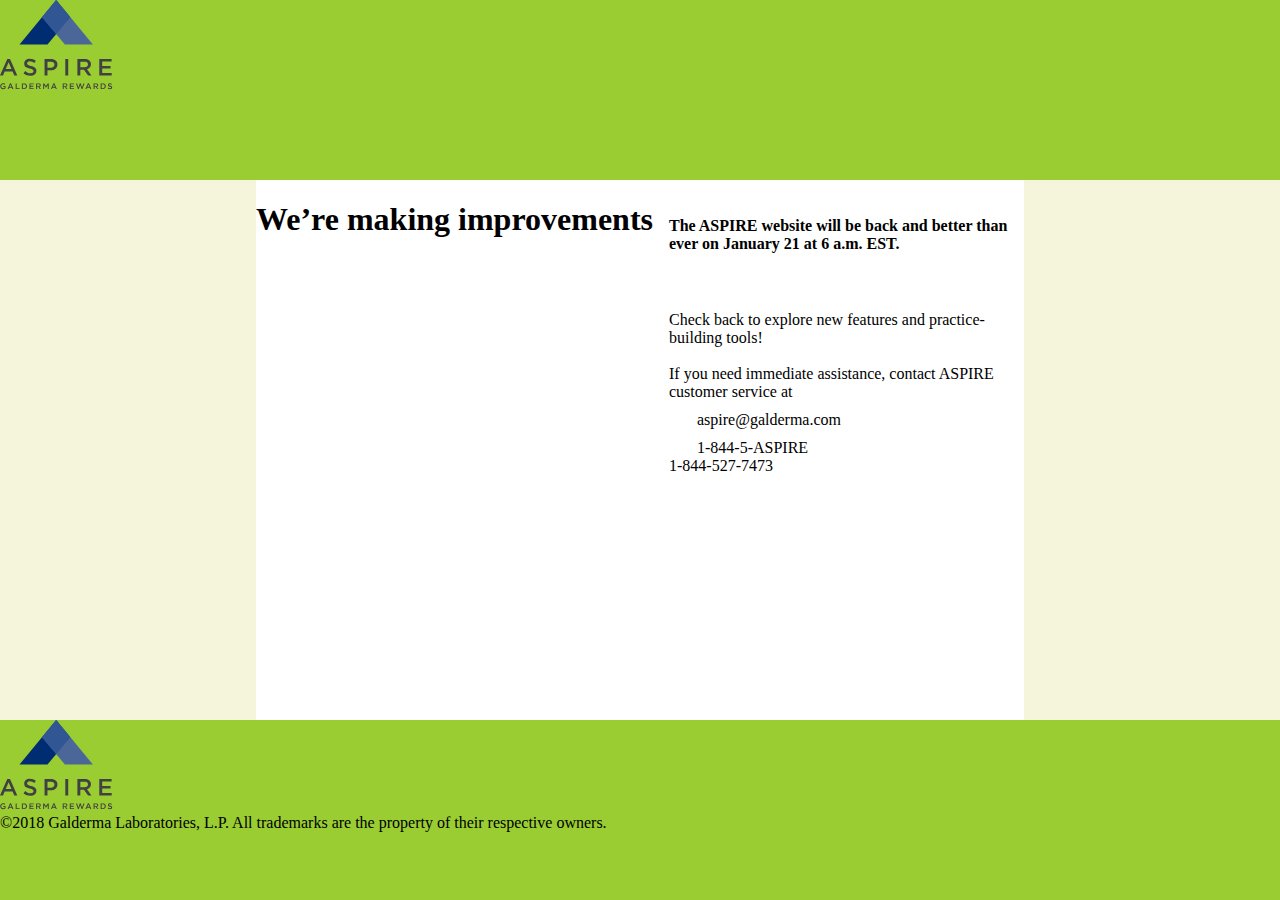
==== Maquetacion/index.html @ 1ee6934d "second commit (incomplete)" ====
<!doctype html>
<title>Aspire Galderma</title>
<link rel="stylesheet" href="css/style.css">
<body>
    <header>
        <img src="img/gal-logo.png" id="logoUp">
    </header>
    <div id="main">
        <h1 id="title">We’re making improvements</h1><br>
        <article>
            <h4 id="messageTitle" class="squareText">The ASPIRE website will be back and better than ever on January 21 at 6 a.m. EST.</h4><br><br>
            <a id="message" class="squareText">Check back to explore new features and practice-building tools! <br><br> If you need immediate assistance, contact ASPIRE customer service at </a>
            <div>
                <svg xmlns="http://www.w3.org/2000/svg" width="24" height="24" viewBox="0 0 24 24">
                    <path id="Trazado_306" data-name="Trazado 306" d="M0,0H24V24H0Z" fill="none"/>
                </svg>
                <a>aspire@galderma.com</a>
            </div>
            <div>
                <svg xmlns="http://www.w3.org/2000/svg" width="24" height="24" viewBox="0 0 24 24">
                    <path id="Trazado_293" data-name="Trazado 293" d="M0,0H24V24H0Z" fill="none"/>
                </svg>
                <a id="numberAsp">1-844-5-ASPIRE</a><br>
                <a>1-844-527-7473</a>
            </div>
        </article>
        <nav></nav>
        <aside></aside>
    </div>
    <footer>
        <img src="img/gal-logo.png" id="logoDown"><br>
        <a id="copyrigth">©2018 Galderma Laboratories, L.P. All trademarks are the property of their respective owners.</a>
    </footer>
</body>
---- Maquetacion/css/style.css ----
* {
  box-sizing: border-box; 
 }
 body {
   margin: 0;
 }
 #main {
   display: flex;
   min-height: calc(100vh - 40vh);
 }
 #main > article {
   flex: 1;
 }
 #main > nav, 
 #main > aside {
   flex: 0 0 20vw;
   background: beige;
 }
 #main > nav {
   order: -1;
 }
 header{
  height: 8.9%;
  width: 100%;
 } 
 footer{
  height: 17.3%;
  width: 100%;
 } 
 article, nav, aside {
   padding: 1em;
 }
 header, footer {
   background: yellowgreen;
   height: 20vh;
 }
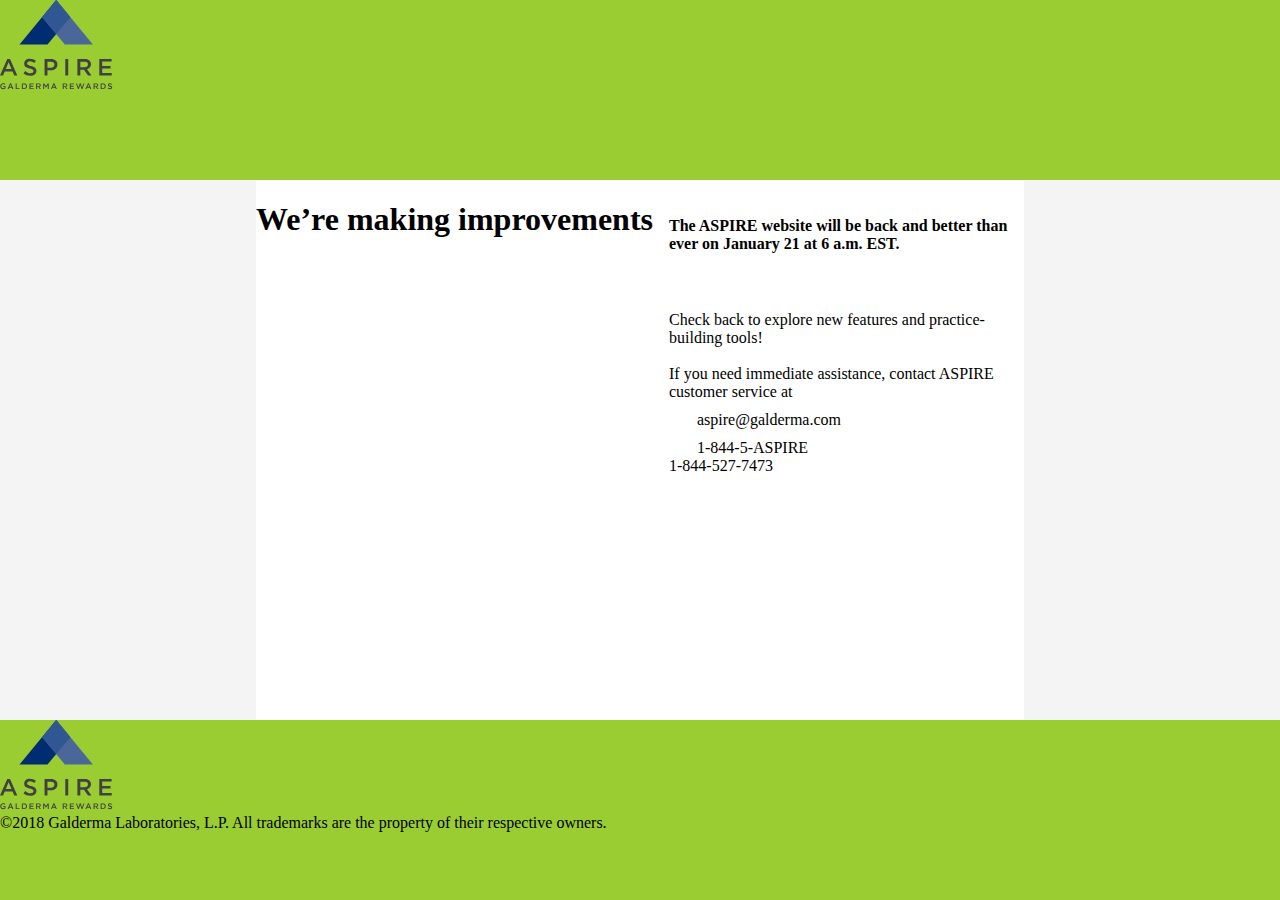
==== commit 17226d7a: "second commit" ====
--- a/Maquetacion/index.html
+++ b/Maquetacion/index.html
@@ -1,5 +1,6 @@
 <!doctype html>
 <title>Aspire Galderma</title>
+<link rel="icon" href="/img/favicon.ico">
 <link rel="stylesheet" href="css/style.css">
 <body>
     <header>
--- a/Maquetacion/css/style.css
+++ b/Maquetacion/css/style.css
@@ -14,7 +14,7 @@
  #main > nav, 
  #main > aside {
    flex: 0 0 20vw;
-   background: beige;
+   background: #f4f4f4;
  }
  #main > nav {
    order: -1;
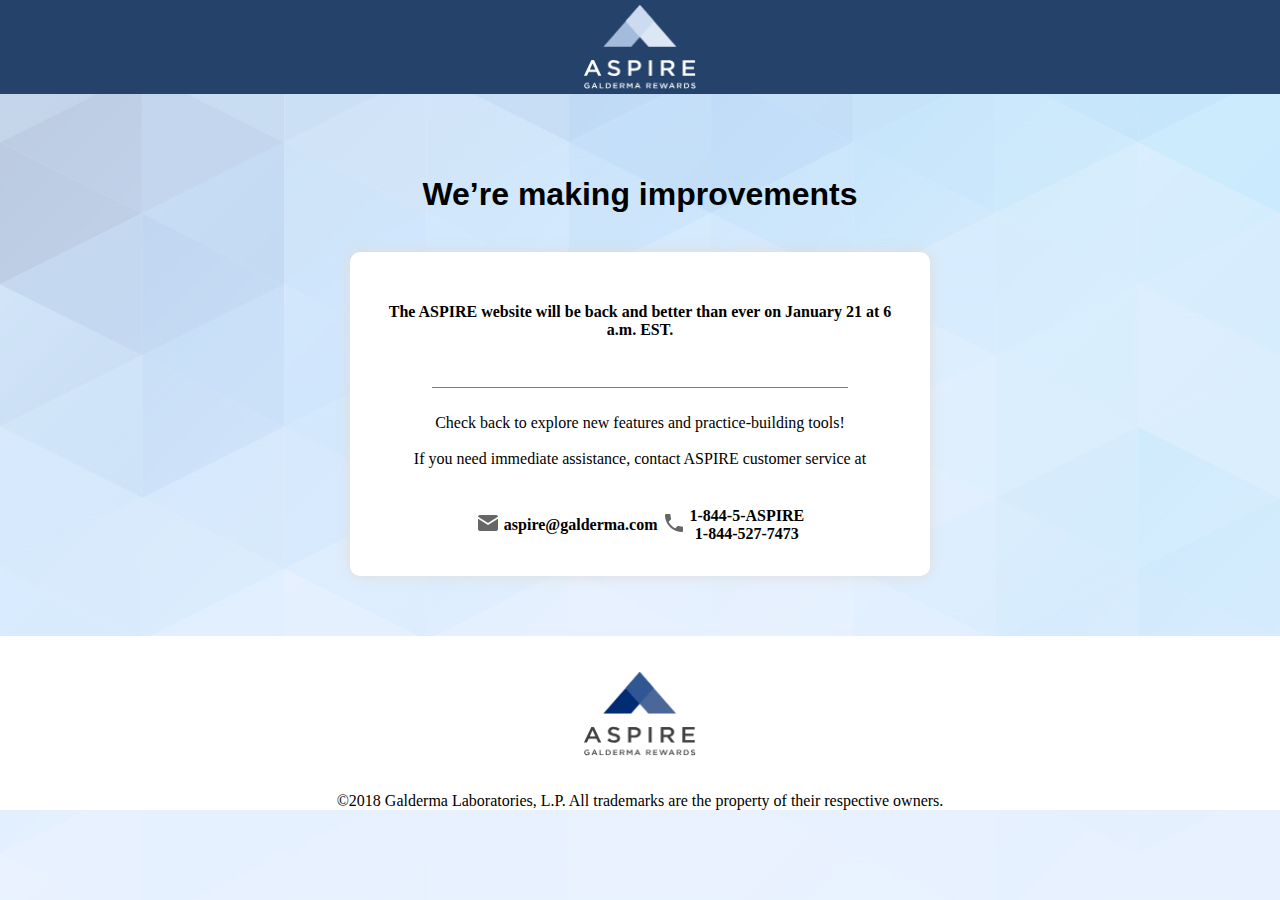
==== commit 36cfedec: "third commit" ====
--- a/Maquetacion/index.html
+++ b/Maquetacion/index.html
@@ -1,35 +1,34 @@
 <!doctype html>
 <title>Aspire Galderma</title>
-<link rel="icon" href="/img/favicon.ico">
+<link rel="icon" href="/img/">
 <link rel="stylesheet" href="css/style.css">
-<body>
+<meta name="viewport" content="width=device-width, initial-scale=1.0" />
+<body background="/img/background.png">
     <header>
-        <img src="img/gal-logo.png" id="logoUp">
+        <img src="img/header.png" id="logoUp">
     </header>
     <div id="main">
         <h1 id="title">We’re making improvements</h1><br>
-        <article>
-            <h4 id="messageTitle" class="squareText">The ASPIRE website will be back and better than ever on January 21 at 6 a.m. EST.</h4><br><br>
-            <a id="message" class="squareText">Check back to explore new features and practice-building tools! <br><br> If you need immediate assistance, contact ASPIRE customer service at </a>
-            <div>
-                <svg xmlns="http://www.w3.org/2000/svg" width="24" height="24" viewBox="0 0 24 24">
-                    <path id="Trazado_306" data-name="Trazado 306" d="M0,0H24V24H0Z" fill="none"/>
-                </svg>
-                <a>aspire@galderma.com</a>
-            </div>
-            <div>
-                <svg xmlns="http://www.w3.org/2000/svg" width="24" height="24" viewBox="0 0 24 24">
-                    <path id="Trazado_293" data-name="Trazado 293" d="M0,0H24V24H0Z" fill="none"/>
-                </svg>
-                <a id="numberAsp">1-844-5-ASPIRE</a><br>
-                <a>1-844-527-7473</a>
-            </div>
-        </article>
-        <nav></nav>
-        <aside></aside>
+        <div id="content">
+            <h4 id="messageTitle" class="squareText">The ASPIRE website will be back and better than ever on January 21 at 6 a.m. EST.</h4><br><hr id="separator"><br>
+            <a id="message" class="squareText">Check back to explore new features and practice-building tools! <br><br> If you need immediate assistance, contact ASPIRE customer service at </a><br><br>
+            <table id="contact">
+                <tr>
+                    <th><img src="img/iconM.png" id="messageico"></th>
+                    <th><a>aspire@galderma.com</a></th>
+                    <th><img src="img/iconP.png" id="phoneico"></th>
+                    
+                    <th>
+                        <a id="numberAsp">1-844-5-ASPIRE</a><br>
+                        <a>1-844-527-7473</a>
+                    </th>
+                </tr>
+            </table>
+        </div>
     </div>
     <footer>
-        <img src="img/gal-logo.png" id="logoDown"><br>
-        <a id="copyrigth">©2018 Galderma Laboratories, L.P. All trademarks are the property of their respective owners.</a>
+        <br><br>
+        <img src="img/footer.png" id="logoDown"><br><br>
+        <a id="copyright">©2018 Galderma Laboratories, L.P. All trademarks are the property of their respective owners.</a>
     </footer>
 </body>--- a/Maquetacion/css/style.css
+++ b/Maquetacion/css/style.css
@@ -2,35 +2,79 @@
   box-sizing: border-box; 
  }
  body {
-   margin: 0;
+   background-image: url(../img/background.png);
+   background-repeat: no-repeat;  
+   background-size: cover;
+   margin: 0;    
  }
  #main {
    display: flex;
-   min-height: calc(100vh - 40vh);
+   justify-content: center;
+   flex-direction: column;
+   align-items: center;
+   padding: 60px;
  }
- #main > article {
-   flex: 1;
+  #content {
+    display: flex;
+    justify-content: center;
+    flex-direction: column;
+    align-items: center;
+    width: 50%;
+    height: 25%;
+    border-radius: 10px;
+    box-shadow: 0 0 15px #ddd;
+    background-color: #ffffff;
+    text-align: center;
+    padding: 30px;
+ }
+  #contact{
+    display: flex;
+    justify-content: space-around;
+ }
+ #title{
+  font-family: Verdana, Geneva, Tahoma, sans-serif;
+ }
+ #separator{
+  height:1px; 
+  width: 80%;
+  border:none; 
+  color:rgb(126, 125, 125); 
+  background-color:rgb(126, 125, 125);
  }
  #main > nav, 
  #main > aside {
    flex: 0 0 20vw;
-   background: #f4f4f4;
+   background: none;
  }
  #main > nav {
    order: -1;
- }
- header{
-  height: 8.9%;
-  width: 100%;
  } 
  footer{
   height: 17.3%;
   width: 100%;
+  display: flex;
+  justify-content: center;
+  flex-direction: column;
+  align-items: center;
+  background-color: #ffffff;
+  border-top: rgb(160, 159, 159);
  } 
+ #logoDown{
+  width: 112.13px;
+  height: 84.16px;
+}
+#logoUp{
+  width: 112.13px;
+  height: 84.16px;
+}
  article, nav, aside {
    padding: 1em;
  }
- header, footer {
-   background: yellowgreen;
-   height: 20vh;
+ header{
+   background: #25426B;
+   height: 8.9%;
+   width: 100%;
+   display: flex;
+  justify-content: center;
+  padding: 5px;
  }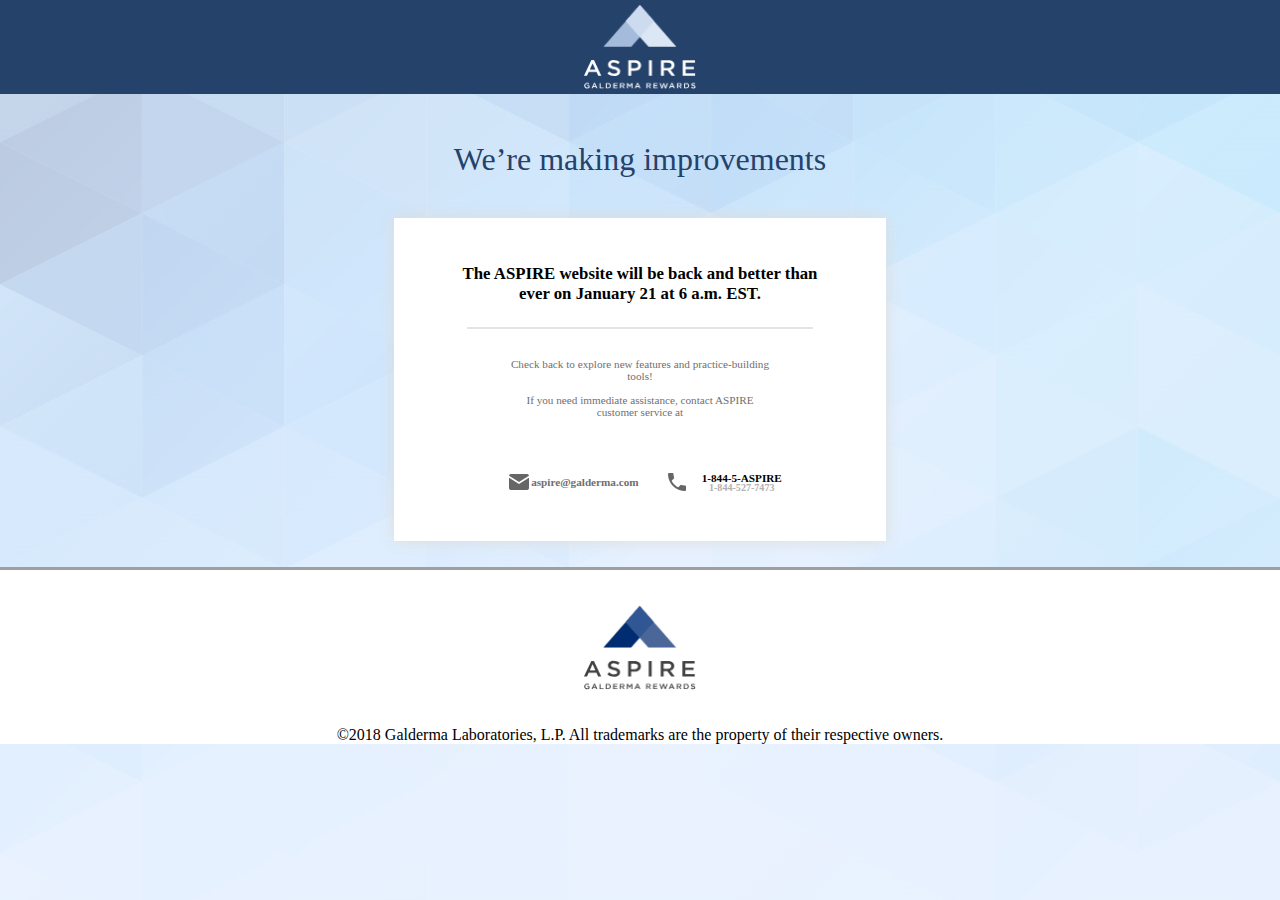
==== commit 6b3e7a35: "four commit (completed)" ====
--- a/Maquetacion/index.html
+++ b/Maquetacion/index.html
@@ -10,18 +10,23 @@
     <div id="main">
         <h1 id="title">We’re making improvements</h1><br>
         <div id="content">
-            <h4 id="messageTitle" class="squareText">The ASPIRE website will be back and better than ever on January 21 at 6 a.m. EST.</h4><br><hr id="separator"><br>
-            <a id="message" class="squareText">Check back to explore new features and practice-building tools! <br><br> If you need immediate assistance, contact ASPIRE customer service at </a><br><br>
+            <h3 id="messageTitle">The ASPIRE website will be back and better than ever on January 21 at 6 a.m. EST.</h3><hr id="separator"><br>
+            <p id="message">Check back to explore new features and practice-building tools! <br><br> If you need immediate assistance, contact ASPIRE customer service at </p><br><br>
             <table id="contact">
                 <tr>
-                    <th><img src="img/iconM.png" id="messageico"></th>
-                    <th><a>aspire@galderma.com</a></th>
-                    <th><img src="img/iconP.png" id="phoneico"></th>
+                    <th class="mailto">
+                        <img src="img/iconM.png" id="messageico">
+                        <p id="email">aspire@galderma.com</p>
+                    </th>
+                    <th></th>
+                    <th class="phoneto">
+                        <img src="img/iconP.png" id="phoneico">
+                        <th id="phonetoN">
+                                <a id="numberAsp">1-844-5-ASPIRE</a>
+                                <p id="numberB">1-844-527-7473</p>
+                        </th>
+                    </th>
                     
-                    <th>
-                        <a id="numberAsp">1-844-5-ASPIRE</a><br>
-                        <a>1-844-527-7473</a>
-                    </th>
                 </tr>
             </table>
         </div>
--- a/Maquetacion/css/style.css
+++ b/Maquetacion/css/style.css
@@ -1,64 +1,116 @@
 * {
   box-sizing: border-box; 
+ }
+ header{
+  background: #25426B;
+  height: 8.9%;
+  width: auto;
+  display: flex;
+ justify-content: center;
+ padding: 5px;
  }
  body {
    background-image: url(../img/background.png);
    background-repeat: no-repeat;  
    background-size: cover;
    margin: 0;    
+ } 
+ @media only screen and (min-width: 600px) {
+   #content{
+     width: 100%;
+     font-size: 70%;
+     padding: 0px;
+   }
+   #contact{
+    width: 100%;
+     padding: 0%;
+   }
+   .mailto{
+     padding: 0%;
+   }
+   .phoneto{
+     padding: 0%;
+   }
+   #main{
+     padding: 0px;
+     width: 100%;
+   }
  }
  #main {
    display: flex;
    justify-content: center;
    flex-direction: column;
    align-items: center;
-   padding: 60px;
+   padding: 2%;
+   font-family: 'Century Gothic';
  }
   #content {
     display: flex;
     justify-content: center;
     flex-direction: column;
     align-items: center;
-    width: 50%;
+    width: 40%;
     height: 25%;
-    border-radius: 10px;
     box-shadow: 0 0 15px #ddd;
     background-color: #ffffff;
     text-align: center;
     padding: 30px;
  }
-  #contact{
-    display: flex;
-    justify-content: space-around;
+ .ico{
+   width: 24px ;
+   height: 24px ;
  }
  #title{
-  font-family: Verdana, Geneva, Tahoma, sans-serif;
+  font-family: Century;
+  color: #25426B;
+  font-size: 200%;
+  font-family: 'Century Gothic';
+  font-weight: lighter;
+ }
+ #messageTitle{
+   font-family: 'Century Gothic';
+   font-weight: bolder;
+   font-size: 150%;
+   width: 90%;
+ }
+ #email{
+   color: #707070;
+ }
+ #message{
+  color: #707070;
+  width: 60%;
+ }
+ #numberB{
+   color: #B1B2B1;
+   font-size: 90%;
+   font-size-adjust: initial;
  }
  #separator{
   height:1px; 
   width: 80%;
-  border:none; 
-  color:rgb(126, 125, 125); 
-  background-color:rgb(126, 125, 125);
+  color:rgb(155, 155, 155); 
+  border:1px solid rgba(221, 221, 221, 0.788);
  }
- #main > nav, 
- #main > aside {
-   flex: 0 0 20vw;
-   background: none;
+ #contact{
+  display: flex;
+  justify-content: space-around;
+  width: 100%;
+}
+ .mailto{
+   display: flex;
+   align-items: center;
+   padding: 10px;
  }
- #main > nav {
-   order: -1;
- } 
- footer{
-  height: 17.3%;
-  width: 100%;
-  display: flex;
-  justify-content: center;
-  flex-direction: column;
-  align-items: center;
-  background-color: #ffffff;
-  border-top: rgb(160, 159, 159);
- } 
+ .phoneto{
+   padding: 10px;
+   display: flex;
+   align-items: center;
+   justify-content: flex-end;
+   flex-direction: row;
+ }
+ #numberB{
+  margin:-2.5% 0;
+ }
  #logoDown{
   width: 112.13px;
   height: 84.16px;
@@ -67,14 +119,13 @@
   width: 112.13px;
   height: 84.16px;
 }
- article, nav, aside {
-   padding: 1em;
- }
- header{
-   background: #25426B;
-   height: 8.9%;
-   width: 100%;
-   display: flex;
+footer{
+  height: 17.3%;
+  width: auto;
+  display: flex;
   justify-content: center;
-  padding: 5px;
- }+  flex-direction: column;
+  align-items: center;
+  background-color: #ffffff;
+  border-top: 3px solid rgb(160, 159, 159) ;
+ }  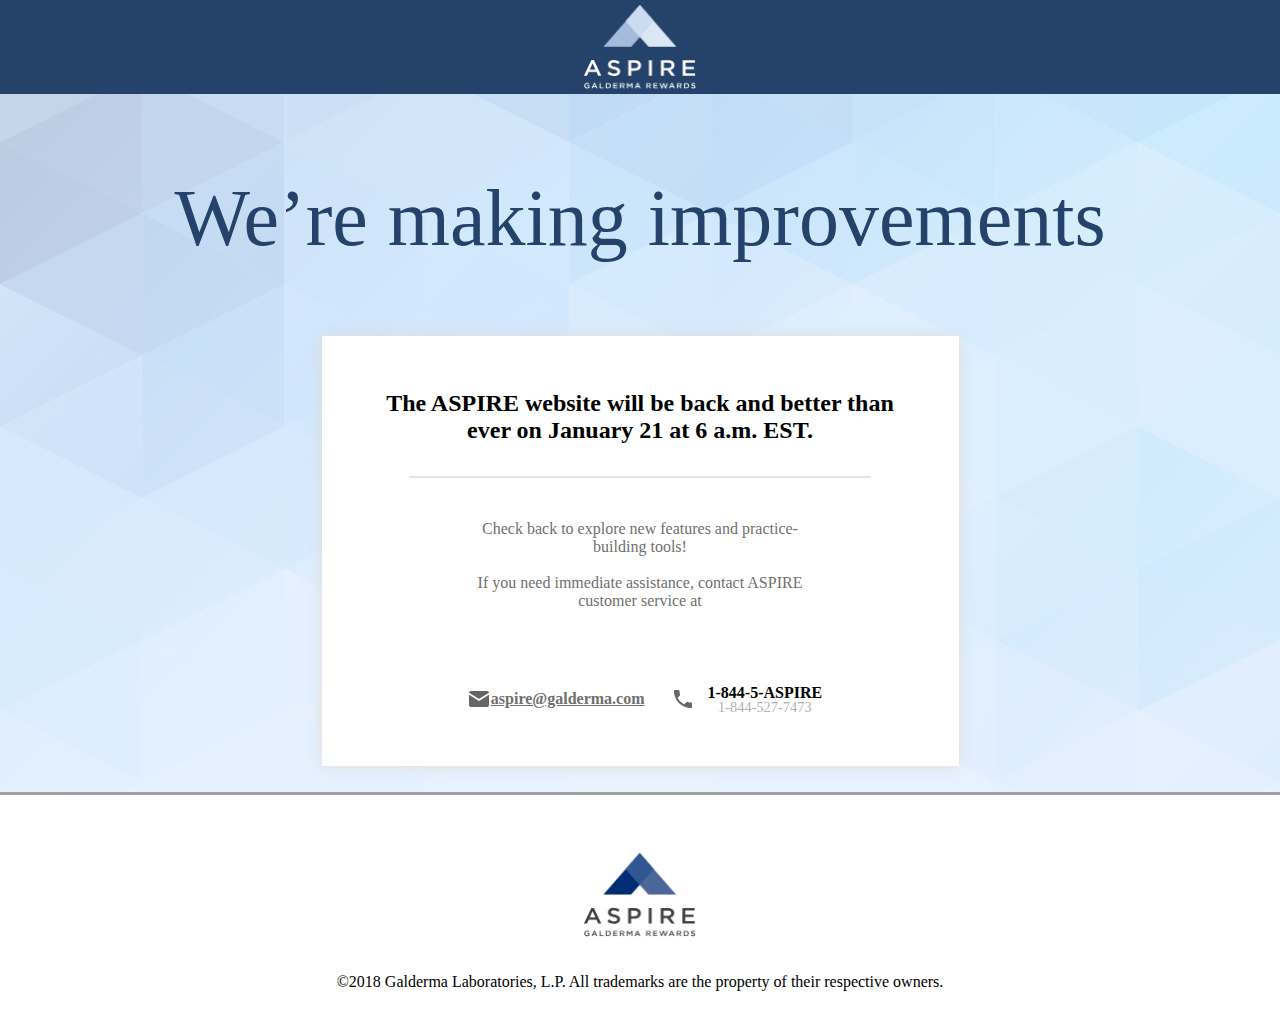
==== commit b3a72eef: "five commit "C"" ====
--- a/Maquetacion/index.html
+++ b/Maquetacion/index.html
@@ -3,6 +3,7 @@
 <link rel="icon" href="/img/">
 <link rel="stylesheet" href="css/style.css">
 <meta name="viewport" content="width=device-width, initial-scale=1.0" />
+<meta charset="UTF-8">
 <body background="/img/background.png">
     <header>
         <img src="img/header.png" id="logoUp">
--- a/Maquetacion/css/style.css
+++ b/Maquetacion/css/style.css
@@ -15,7 +15,7 @@
    background-size: cover;
    margin: 0;    
  } 
- @media only screen and (min-width: 600px) {
+ @media only screen and (max-width: 600px) {
    #content{
      width: 100%;
      font-size: 70%;
@@ -49,8 +49,8 @@
     justify-content: center;
     flex-direction: column;
     align-items: center;
-    width: 40%;
-    height: 25%;
+    width: 637px;
+    height: 430px;
     box-shadow: 0 0 15px #ddd;
     background-color: #ffffff;
     text-align: center;
@@ -63,7 +63,7 @@
  #title{
   font-family: Century;
   color: #25426B;
-  font-size: 200%;
+  font-size: 80px;
   font-family: 'Century Gothic';
   font-weight: lighter;
  }
@@ -75,6 +75,7 @@
  }
  #email{
    color: #707070;
+   text-decoration: underline;
  }
  #message{
   color: #707070;
@@ -110,6 +111,7 @@
  }
  #numberB{
   margin:-2.5% 0;
+  font-weight: lighter;
  }
  #logoDown{
   width: 112.13px;
@@ -120,12 +122,15 @@
   height: 84.16px;
 }
 footer{
-  height: 17.3%;
-  width: auto;
+  height: 222px;
+  width: 100%;
   display: flex;
   justify-content: center;
   flex-direction: column;
   align-items: center;
   background-color: #ffffff;
   border-top: 3px solid rgb(160, 159, 159) ;
+  position: bottom;
+  bottom: 0;
+  left: 0;
  }  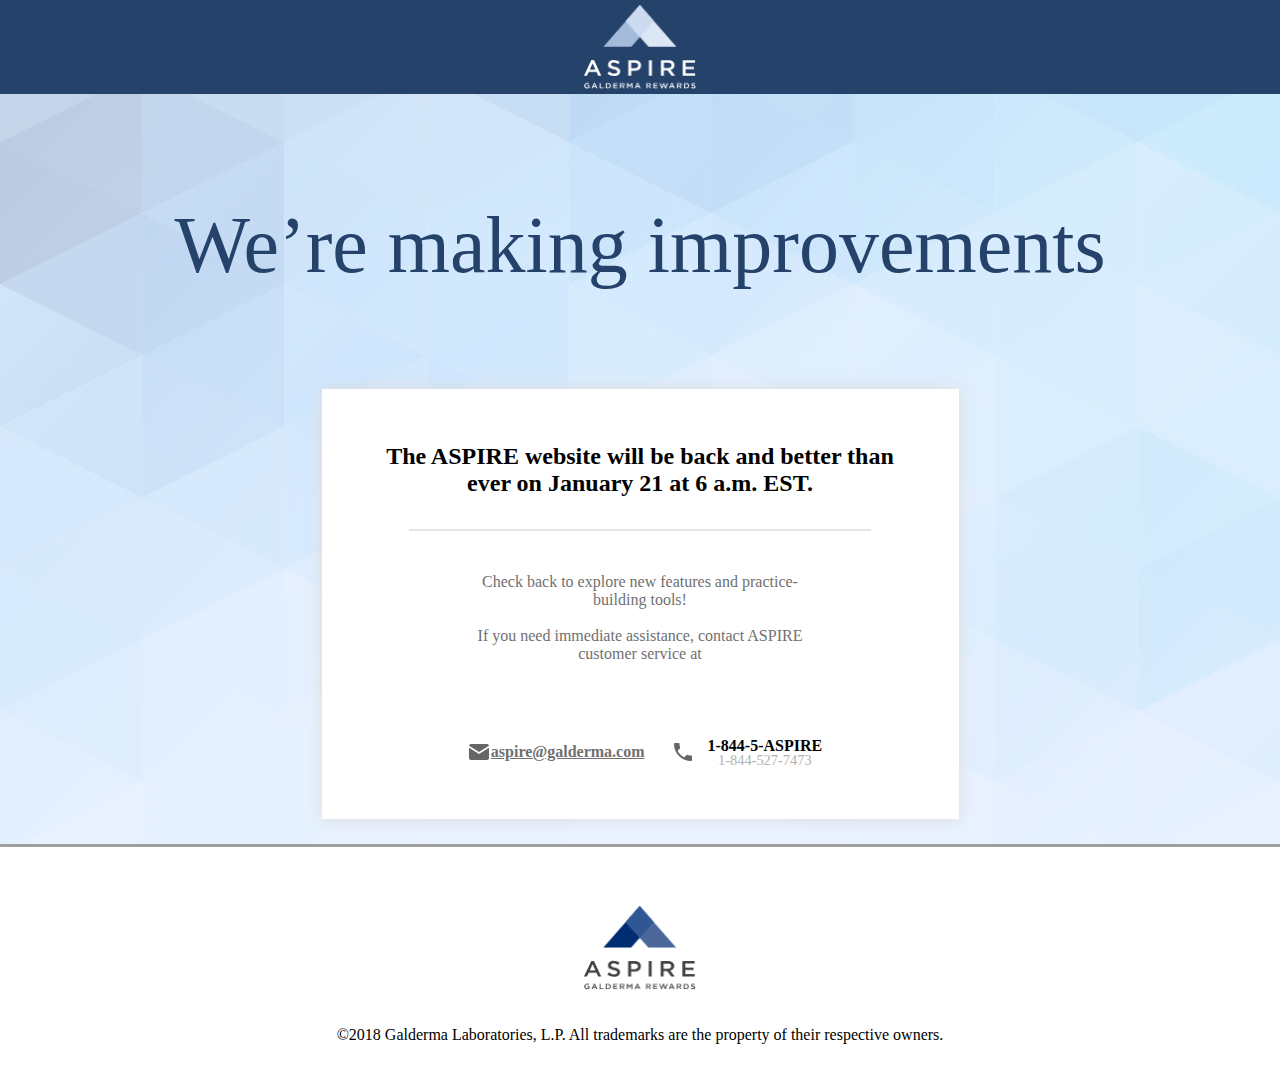
==== commit 7d0644e9: "four commit "c"" ====
--- a/Maquetacion/index.html
+++ b/Maquetacion/index.html
@@ -9,7 +9,7 @@
         <img src="img/header.png" id="logoUp">
     </header>
     <div id="main">
-        <h1 id="title">We’re making improvements</h1><br>
+        <p id="title">We’re making improvements</p><br>
         <div id="content">
             <h3 id="messageTitle">The ASPIRE website will be back and better than ever on January 21 at 6 a.m. EST.</h3><hr id="separator"><br>
             <p id="message">Check back to explore new features and practice-building tools! <br><br> If you need immediate assistance, contact ASPIRE customer service at </p><br><br>
--- a/Maquetacion/css/style.css
+++ b/Maquetacion/css/style.css
@@ -15,8 +15,19 @@
    background-size: cover;
    margin: 0;    
  } 
- @media only screen and (max-width: 600px) {
-   #content{
+ @media only screen and (max-width: 768px) {
+  header{
+    width: 100%;
+    height: 10%;
+  } 
+  #main{
+    width: 100%;
+    font-size: 80%;
+  }
+  #title{
+    font-size: 50px;
+  }
+  #content{
      width: 100%;
      font-size: 70%;
      padding: 0px;
@@ -34,6 +45,11 @@
    #main{
      padding: 0px;
      width: 100%;
+   }
+   footer{
+     width: 100%;
+     height: 33.59%;
+     font-size: 80%;
    }
  }
  #main {
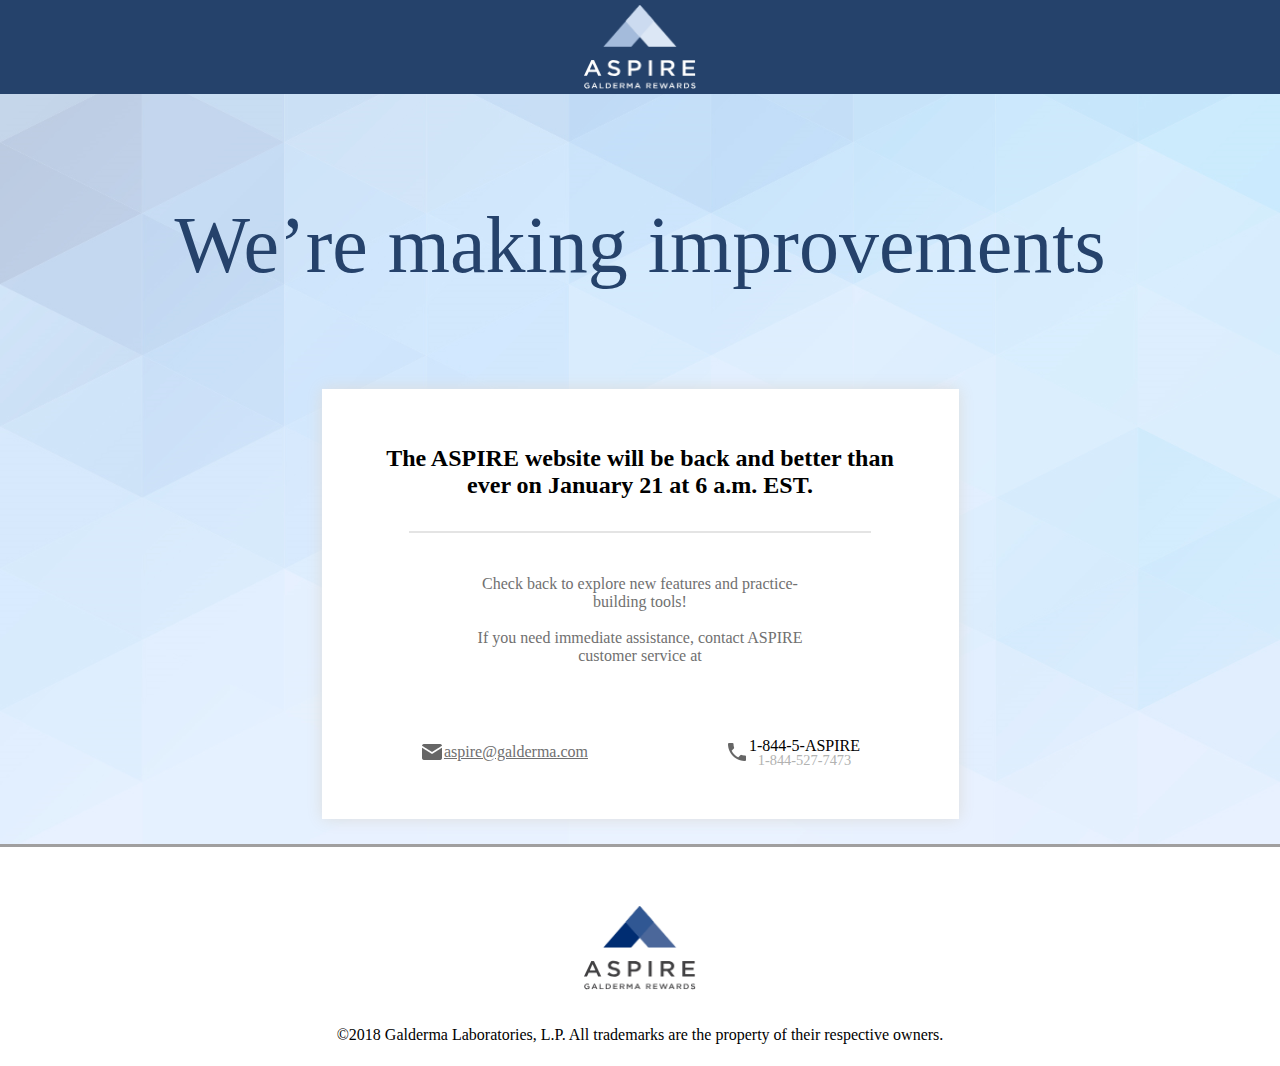
==== commit 704a4178: "six commit "C"" ====
--- a/Maquetacion/index.html
+++ b/Maquetacion/index.html
@@ -13,23 +13,20 @@
         <div id="content">
             <h3 id="messageTitle">The ASPIRE website will be back and better than ever on January 21 at 6 a.m. EST.</h3><hr id="separator"><br>
             <p id="message">Check back to explore new features and practice-building tools! <br><br> If you need immediate assistance, contact ASPIRE customer service at </p><br><br>
-            <table id="contact">
-                <tr>
-                    <th class="mailto">
+            <div id="contact">
+                    <div class="mailto">
                         <img src="img/iconM.png" id="messageico">
                         <p id="email">aspire@galderma.com</p>
-                    </th>
-                    <th></th>
-                    <th class="phoneto">
+                    </div>
+                    <div class="phoneto">
                         <img src="img/iconP.png" id="phoneico">
-                        <th id="phonetoN">
+                        <div id="phonetoN">
                                 <a id="numberAsp">1-844-5-ASPIRE</a>
                                 <p id="numberB">1-844-527-7473</p>
-                        </th>
-                    </th>
+                        </div>
+                    </div>
                     
-                </tr>
-            </table>
+            </div>
         </div>
     </div>
     <footer>
--- a/Maquetacion/css/style.css
+++ b/Maquetacion/css/style.css
@@ -15,43 +15,6 @@
    background-size: cover;
    margin: 0;    
  } 
- @media only screen and (max-width: 768px) {
-  header{
-    width: 100%;
-    height: 10%;
-  } 
-  #main{
-    width: 100%;
-    font-size: 80%;
-  }
-  #title{
-    font-size: 50px;
-  }
-  #content{
-     width: 100%;
-     font-size: 70%;
-     padding: 0px;
-   }
-   #contact{
-    width: 100%;
-     padding: 0%;
-   }
-   .mailto{
-     padding: 0%;
-   }
-   .phoneto{
-     padding: 0%;
-   }
-   #main{
-     padding: 0px;
-     width: 100%;
-   }
-   footer{
-     width: 100%;
-     height: 33.59%;
-     font-size: 80%;
-   }
- }
  #main {
    display: flex;
    justify-content: center;
@@ -112,6 +75,7 @@
   display: flex;
   justify-content: space-around;
   width: 100%;
+  flex-wrap: wrap;
 }
  .mailto{
    display: flex;
@@ -149,4 +113,100 @@
   position: bottom;
   bottom: 0;
   left: 0;
- }  + }  
+ 
+ @media only screen and (max-width: 768px) {
+  header{
+    width: 100%;
+    height: 10%;
+  } 
+  #main{
+    width: 100%;
+    font-size: 80%;
+  }
+  #title{
+    font-size: 200%;
+  }
+  #content{
+     width: 49.76%;
+     height: 33.59%;
+     font-size: 70%;
+     padding: 20px;
+   }
+   #contact{
+    width: 100%;
+     padding: 0%;
+   }
+   .mailto{
+     padding: 0%;
+   }
+   .phoneto{
+     padding: 0%;
+   }
+   #main{
+     padding: 10px;
+     width: 100%;
+   }
+   footer{
+     width: 100%;
+     height: 17.34%;
+     font-size: 70%;
+   }
+   #copyright{
+     width: 90%;
+   }
+ }
+ @media only screen and (max-width: 767px) {
+  header {
+    width: 100%;
+    height: auto;
+  } 
+  #main {
+    width: 100%;
+    font-size: 50px;
+  }
+  #title {
+    text-align: center;
+    font-size: 50px;
+  }
+  #message{
+    width: 80%;
+  }
+  #content {
+     width: 90%;
+     height: auto;
+     font-size: 20px;
+     padding: 10px 10px 30px 10px; 
+   }
+   #contact{
+     width: 50%;
+
+   }
+   #contact div {
+     width: 100%;
+     padding: 0;
+     display: flex;
+   }
+   .mailto, 
+   .phoneto {
+     padding: 0;
+     width: 100%;
+   }
+   #phonetoN{
+    display: flex;
+    flex-direction: column; 
+    text-align: left;
+   }
+   #main {
+     padding: 10px;
+     width: 100%;
+   }
+   footer {
+     width: 100%;
+     height: auto;
+     font-size: 60%;
+   }
+   #copyright {
+     width: 90%;
+   }
+ }